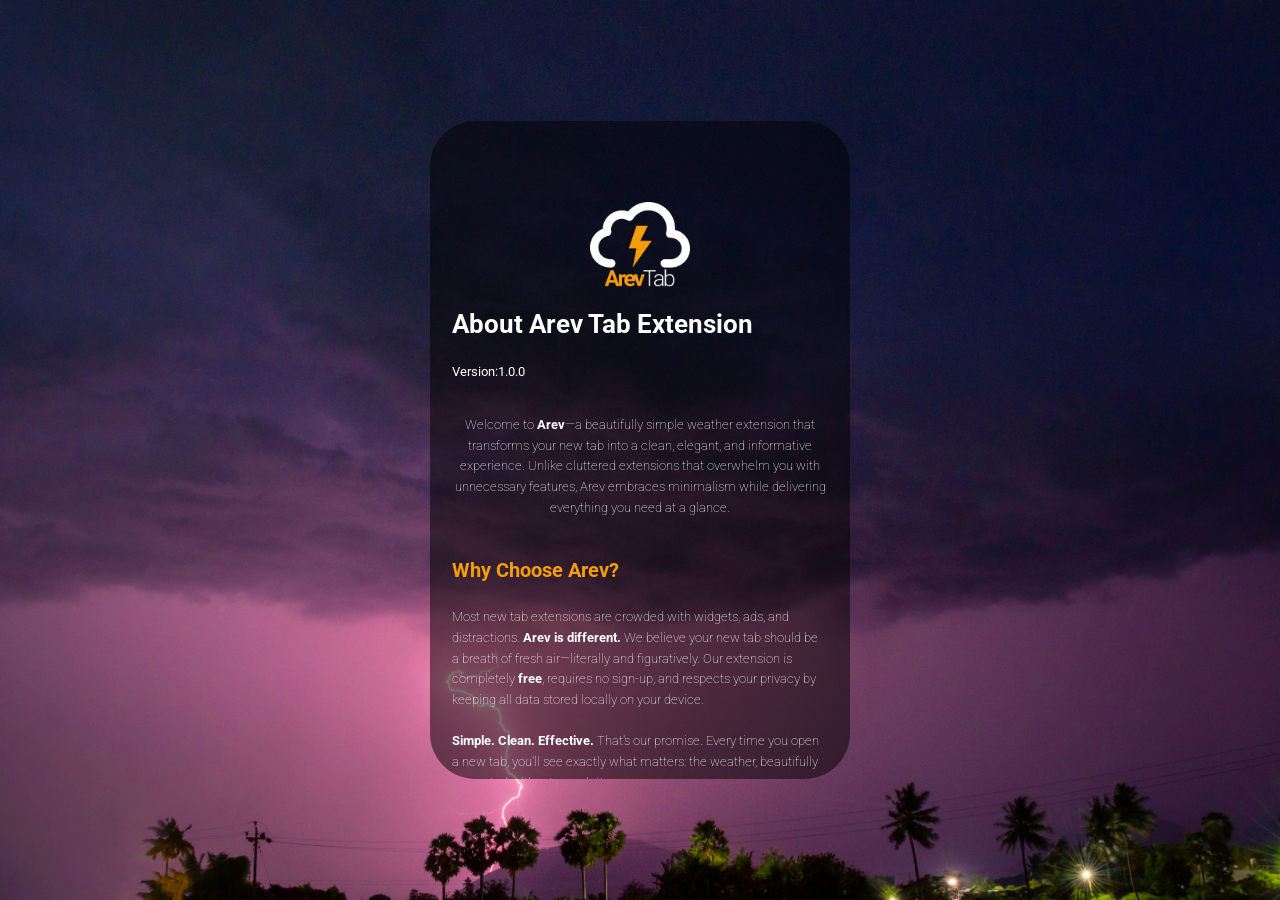
==== about.html @ 876112e2 "add settings page, credits and privacy policy" ====
<!--
  @fileoverview About page for Arev Chrome Extension
  @author Shirak Soghomonian
  @license MIT
  Copyright (c) 2025 Shirak Soghomonian
  GitHub: https://github.com/Shirak22/arev
  
  Permission is hereby granted, free of charge, to any person obtaining a copy
  of this software and associated documentation files (the "Software"), to deal
  in the Software without restriction, including without limitation the rights
  to use, copy, modify, merge, publish, distribute, sublicense, and/or sell
  copies of the Software, and to permit persons to whom the Software is
  furnished to do so, subject to the following conditions:
  
  The above copyright notice and this permission notice shall be included in all
  copies or substantial portions of the Software.
  
  THE SOFTWARE IS PROVIDED "AS IS", WITHOUT WARRANTY OF ANY KIND, EXPRESS OR
  IMPLIED, INCLUDING BUT NOT LIMITED TO THE WARRANTIES OF MERCHANTABILITY,
  FITNESS FOR A PARTICULAR PURPOSE AND NONINFRINGEMENT. IN NO EVENT SHALL THE
  AUTHORS OR COPYRIGHT HOLDERS BE LIABLE FOR ANY CLAIM, DAMAGES OR OTHER
  LIABILITY, WHETHER IN AN ACTION OF CONTRACT, TORT OR OTHERWISE, ARISING FROM,
  OUT OF OR IN CONNECTION WITH THE SOFTWARE OR THE USE OR OTHER DEALINGS IN THE
  SOFTWARE.
-->
<html lang="en">

<head>
    <meta charset="UTF-8">
    <meta name="viewport" content="width=device-width, initial-scale=1.0">
    <link rel="stylesheet" href="css/new-tab.css">
    <link rel="preconnect" href="https://fonts.googleapis.com">
    <link rel="preconnect" href="https://fonts.gstatic.com" crossorigin>
    <link href="https://fonts.googleapis.com/css2?family=Roboto:wght@100;300;400;500;700&display=swap" rel="stylesheet">
    <link href="https://fonts.googleapis.com/css2?family=Roboto+Condensed:wght@300;400;500;700&display=swap"
        rel="stylesheet">
    <link href="https://fonts.googleapis.com/css2?family=Roboto+Slab:wght@300;400;500;700&display=swap"
        rel="stylesheet">
    <link href="https://fonts.googleapis.com/css2?family=Roboto+Mono:wght@300;400;500;700&display=swap"
        rel="stylesheet">
    <link href="https://fonts.googleapis.com/css2?family=Roboto+Serif:wght@300;400;500;700&display=swap"
        rel="stylesheet">
    <title>About - Arev</title>
</head>

<body>
   
    <section id="main-container" class="privacy-container">
     

                
                <section class="settings-content-container">
                    <div class="privacy-content">
                        <p class="privacy-intro">
                            <header id="settings-footer">
                                <img src="assets/logo/icon_512.png" alt="Arev Logo">
                            </header>
                            <h3 class="settings-title">About Arev Tab Extension</h3>
                            Version:1.0.0
                        </p>
                        <p class="privacy-intro">
                            Welcome to <strong>Arev</strong>—a beautifully simple weather extension that transforms your 
                            new tab into a clean, elegant, and informative experience. Unlike cluttered extensions that 
                            overwhelm you with unnecessary features, Arev embraces minimalism while delivering everything 
                            you need at a glance.
                        </p>

                        <h4 class="privacy-section-title">Why Choose Arev?</h4>
                        <p class="privacy-text">
                            Most new tab extensions are crowded with widgets, ads, and distractions. <strong>Arev is different.</strong> 
                            We believe your new tab should be a breath of fresh air—literally and figuratively. Our extension 
                            is completely <strong>free</strong>, requires no sign-up, and respects your privacy by keeping all data 
                            stored locally on your device.
                        </p>
                        <p class="privacy-text">
                            <strong>Simple. Clean. Effective.</strong> That's our promise. Every time you open a new tab, you'll 
                            see exactly what matters: the weather, beautifully presented without any clutter.
                        </p>

                        <h4 class="privacy-section-title">Key Features</h4>

                        <h5 class="privacy-subsection-title">Real-Time Weather Information</h5>
                        <p class="privacy-text">
                            Get instant access to current weather conditions and a detailed <strong>3-day forecast</strong> right 
                            on your new tab. See temperature, conditions, and essential weather metrics at a glance—no need to 
                            navigate away or open another app.
                        </p>

                        <h5 class="privacy-subsection-title">Dynamic Weather-Matched Backgrounds</h5>
                        <p class="privacy-text">
                            Experience the weather visually with our <strong>dynamic background system</strong>. Each new tab 
                            automatically displays a stunning background that perfectly matches your current weather conditions. 
                            Sunny skies bring bright, cheerful scenes; rainy days show cozy, atmospheric imagery; snowy weather 
                            displays crisp winter landscapes. The background adapts in real-time, creating an immersive experience 
                            that connects you with the world outside.
                        </p>
                        <p class="privacy-text">
                            This isn't just decoration—it's a visual cue that helps you instantly understand the weather before 
                            you even read the numbers. Your new tab becomes a window to the weather, not just a data display.
                        </p>

                        <h5 class="privacy-subsection-title">Smart Clothing Recommendations</h5>
                        <p class="privacy-text">
                            Never wonder what to wear again. Arev provides <strong>personalized clothing recommendations</strong> 
                            based on the current weather conditions. Whether it's suggesting a light jacket for a breezy day, 
                            reminding you to grab an umbrella for rain, or recommending layers for cold weather, we help you 
                            dress appropriately for the conditions.
                        </p>
                        <p class="privacy-text">
                            <strong>This feature is designed to make your life easier.</strong> Instead of checking multiple 
                            weather apps and trying to interpret temperature readings, Arev gives you actionable advice right 
                            when you need it. Start your day prepared, comfortable, and confident about your outfit choice.
                        </p>

                        <h4 class="privacy-section-title">The Arev Philosophy</h4>
                        <p class="privacy-text">
                            We built Arev because we were tired of extensions that promised simplicity but delivered complexity. 
                            Our design philosophy is built on three principles:
                        </p>
                        <ul class="privacy-list">
                            <li><strong>Minimalism:</strong> Every element serves a purpose. No unnecessary features, no visual clutter.</li>
                            <li><strong>Beauty:</strong> Weather information should be presented beautifully, not just functionally.</li>
                            <li><strong>Effectiveness:</strong> You get the information you need, when you need it, without any friction.</li>
                        </ul>

                        <h4 class="privacy-section-title">Privacy First</h4>
                        <p class="privacy-text">
                            Your privacy matters. Arev stores all data locally on your device using Chrome's local storage. 
                            We don't collect personal information, we don't track your browsing, and we don't sell your data. 
                            The extension works entirely client-side, ensuring your information stays with you.
                        </p>

                        <h4 class="privacy-section-title">Get Started</h4>
                        <p class="privacy-text">
                            Using Arev is effortless. Simply install the extension and open a new tab. The extension will 
                            automatically detect your location (with your permission) and display your local weather. No 
                            configuration needed, no accounts to create, no settings to tweak—just open and enjoy.
                        </p>
                        <p class="privacy-text">
                            If you want to customize your experience, you can access settings to clear cache, adjust location 
                            preferences, or manage data. But even without touching any settings, Arev works beautifully out of 
                            the box.
                        </p>

                        <h4 class="privacy-section-title">Contact & Support</h4>
                        <p class="privacy-text">
                            Arev is an open-source project. We welcome feedback, suggestions, and contributions:
                        </p>
                        <ul class="privacy-list">
                            <li><strong>GitHub:</strong> <a href="https://github.com/Shirak22/arev" target="_blank" rel="noopener noreferrer">github.com/Shirak22/arev</a></li>
                            <li><strong>Developer:</strong> Shirak Soghomonian</li>
                        </ul>
                        <p class="privacy-text">
                            Thank you for choosing Arev. We hope it brings a little more clarity and beauty to your daily browsing experience.
                        </p>
                    </div>
                </section>
           
    </section>
</body>

</html>
---- css/new-tab.css ----
/**
 * @fileoverview Stylesheet for new tab page
 * @author Shirak Soghomonian
 * @license MIT
 * Copyright (c) 2025 Shirak Soghomonian
 * GitHub: https://github.com/Shirak22/arev
 * 
 * Permission is hereby granted, free of charge, to any person obtaining a copy
 * of this software and associated documentation files (the "Software"), to deal
 * in the Software without restriction, including without limitation the rights
 * to use, copy, modify, merge, publish, distribute, sublicense, and/or sell
 * copies of the Software, and to permit persons to whom the Software is
 * furnished to do so, subject to the following conditions:
 * 
 * The above copyright notice and this permission notice shall be included in all
 * copies or substantial portions of the Software.
 * 
 * THE SOFTWARE IS PROVIDED "AS IS", WITHOUT WARRANTY OF ANY KIND, EXPRESS OR
 * IMPLIED, INCLUDING BUT NOT LIMITED TO THE WARRANTIES OF MERCHANTABILITY,
 * FITNESS FOR A PARTICULAR PURPOSE AND NONINFRINGEMENT. IN NO EVENT SHALL THE
 * AUTHORS OR COPYRIGHT HOLDERS BE LIABLE FOR ANY CLAIM, DAMAGES OR OTHER
 * LIABILITY, WHETHER IN AN ACTION OF CONTRACT, TORT OR OTHERWISE, ARISING FROM,
 * OUT OF OR IN CONNECTION WITH THE SOFTWARE OR THE USE OR OTHER DEALINGS IN THE
 * SOFTWARE.
 */

:root {
    /* colors */
    --color-bg-primary: #aaa;
    --color-text-primary: #fff;
    --color-text-accent: #F59E0B;
    --color-overlay-light: rgba(0,0,0,.5);
    --color-overlay-dark: rgba(0,0,0,.9);
    
    /* border radius */
    --radius-large: 3.5rem;
    --radius-medium: 1.1875rem;
    --radius-small: 0.75rem;
    
    /* font sizes */
    --font-size-xxl: 8rem;
    --font-size-xl: 2rem;
    --font-size-lg: 1.5rem;
    --font-size-md: 1rem;
    --font-size-sm: 0.75rem;
    
    /* font weights */
    --font-weight-thin: 100;
    --font-weight-light: 300;
    --font-weight-normal: 500;
    --font-weight-bold: 700;
    
    /* container width */
    --container-width-weather: 32.25rem;
    --container-width-forecast-day: 9.375rem;
    --container-width-clothes-min: 70%;
    --container-width-clothes-max: 80%;
    
    /* container height */
    --container-height-weather: 50.625rem;
    --container-height-forecast-days: 11.75rem;
    
    /* icon height */
    --icon-height-min: 6.25rem;
    --icon-height-max: 15.625rem;
    --icon-height-forecast: 6.25rem;
    
    /* icon width */
    --icon-width-min: 6.25rem;
    --icon-width-max: 15.625rem;
    --icon-width-forecast: 6.25rem;
    
    /* spacing */
    --spacing-xs: 0.1875rem;
    --spacing-sm: 0.3125rem;
    --spacing-md: 1.25rem;
    --spacing-lg: 1.6875rem;
    --spacing-xl: 3.125rem;
    --gap-sm: 0.625rem;
    --gap-md: 0.625rem;
    
    /* transitions */
    --transition-fast: 0.3s ease;
    --transition-slow: 1s ease;
    --transition-fade: 0.5s .7s ease forwards;
}

* {
    box-sizing: border-box;
    margin: 0;
    padding: 0;
    font-family: 'Roboto', sans-serif;
    /* border: 1px dashed red; */
}

body {
    background-color: var(--color-bg-primary);
    padding: 0;
    margin: 0;
    overflow: hidden;
}

h1,h2,h3,p,span {
    font-weight: var(--font-weight-thin);
    text-align: center;
    color: var(--color-text-primary);
}

h1 {font-size: var(--font-size-xxl);}
h3 {font-size: var(--font-size-xl);}
p {font-size: var(--font-size-md);}
span {font-size: var(--font-size-md);}

.location-city{
    font-weight: var(--font-weight-bold);
}
.weather-time{
    font-weight: var(--font-weight-thin);
    margin: var(--spacing-xs) 0
}

button {
    background-color: var(--color-overlay-light);
    border-radius: var(--radius-small);
    padding: var(--spacing-sm) var(--spacing-lg);
    color: var(--color-text-primary);
    border: none;
    cursor: pointer;
    font-size: var(--font-size-md);
    font-weight: var(--font-weight-normal);
    text-transform: capitalize;
    width: 100%;
    min-height: 2.5rem;
    display: flex;
    align-items: center;
    justify-content: center;
    gap:var(--spacing-sm);
    transition: background-color var(--transition-fast);
    
}
button:hover {
        background-color: var(--color-overlay-dark);
}

#main-container {
    width: 100vw;
    height: 100vh;
    display: flex;
    justify-content: center; 
    align-items: center;
    background-image: url('../assets/backgrounds/thunderstorm/51.jpg');
    background-size: cover;
    background-position: center;
    background-repeat: no-repeat;
    margin: 0;
    padding: 0;


}

#weather-container {
    width: var(--container-width-weather);
    height: var(--container-height-weather);
    background-color: var(--color-overlay-light);
    border-radius: var(--radius-large);
    padding: var(--spacing-xl) 0 ; 
    display: flex;
    flex-direction: column;
    align-items: center;
    justify-content: flex-start;
    gap: 0;    
    position: relative;

}

#weather-content{
    height: 100%;
    flex: 1;
    display: flex;
    flex-direction: column;
    justify-content: flex-start;
    padding: 0 0 var(--spacing-md) 0;
}
.weather-temperature{
    margin: auto 0 0 0 ;
    display: flex;
    flex-direction: column;
    justify-content: space-evenly;
    height: 100%;
}
.weather-icon{
    min-width: var(--icon-width-min);
    width: 100%;
    max-width: var(--icon-width-max);

}
.weather-temperature-feels-like,
.weather-temperature-wind-speed-value,
.weather-temperature-humidity-value{
    font-weight: var(--font-weight-bold);
}
.weather-description{
    font-weight: var(--font-weight-light);
    font-size: var(--font-size-lg);
    color: var(--color-text-accent);
    text-transform: capitalize;
}
#photograph-credits {
    position: absolute;
    bottom: 0;
    left: 0;
    margin: var(--spacing-md);
    color: var(--color-text-primary);
    background-color: var(--color-overlay-light);
    border-radius: var(--radius-medium);
    font-style: italic;
    justify-self: flex-end;
    padding: var(--spacing-sm) var(--spacing-lg);

}
#photograph-credits p,
#photograph-credits span
{
    font-size: var(--font-size-sm);
}
.weather-temperature-value::after{
    content: "°";
    font-size: var(--font-size-xxl);
    font-weight: var(--font-weight-thin);
    color: var(--color-text-primary);
    margin-left: var(--spacing-sm);
}
.weather-temperature-details{
    display: flex;
    justify-content: space-between;
    text-transform: capitalize;
}
.photograph-credits-name {
    font-weight: var(--font-weight-normal);
}
.clothes-recommendation {
    background-color: var(--color-overlay-light);
    border-radius: var(--radius-small);
    padding: var(--spacing-sm) var(--spacing-lg);
    max-width: var(--container-width-clothes-max);
    min-width: var(--container-width-clothes-min);
    margin:0 auto;

}
.photograph-credits-link {
    text-decoration: none;
    color: var(--color-text-primary);
    font-size: var(--font-size-sm);
}
.weather-forecast {
    position: absolute;
    top: 0%;
    right: 0;
    height: 100%;
    display: flex;
    flex-direction: row;
    justify-content: center;
    gap: var(--gap-md);
    align-items: center;
    margin:0 calc(var(--gap-md) * -1);
    transform:translate(50%, 0%);
    transition: transform var(--transition-fast);
    width: auto;
    /* border: 2px dashed blue; */
    

}

.slide-right{
    transform:translate(100%, -0%);
    transition: transform var(--transition-slow);
}
.weather-forecast-title{
    rotate: 90deg;
    transform-origin: 0 50%;
    transform:translate(-50%, -50%);
   text-wrap: nowrap;
    background-color: var(--color-overlay-dark); 
    border-radius: var(--radius-medium);
    padding: var(--spacing-sm) var(--spacing-lg);
   flex:0 1 0;
   cursor: pointer;
}
.weather-forecast-title span {
    font-weight: var(--font-weight-bold);
}
.weather-forecast-icon {
    width: 100%;
    max-width: var(--icon-width-forecast);
}
.weather-forecast-days{
    display: flex;
    flex-direction: column;
    width: 100%;
    justify-content: center;
    align-items: space-between;
    max-height: var(--container-height-forecast-days); 
    gap: var(--gap-sm);
    opacity: 0;
    flex:0 1 100%;
    transition: opacity var(--transition-fast);
}
.visible{
    animation: fade-in var(--transition-fade);
}

.weather-forecast-day{
    display: flex;
    flex-direction: column;
    align-items: center;
    justify-content: center;
    background-color: var(--color-overlay-dark);
    border-radius: var(--radius-medium);
    padding: var(--spacing-sm) var(--spacing-lg);
    gap: var(--spacing-sm);
    max-width: var(--container-width-forecast-day);
    width: 100%; 
   
}
.weather-forecast-day p { font-size: var(--font-size-sm);}
.weather-forecast-day .weather-forecast-day-description {
    font-size: var(--font-size-md);
    font-weight: var(--font-weight-normal);
    color: var(--color-text-accent);
    text-transform: capitalize;
    text-align: center;
    text-wrap: wrap;
    overflow-wrap: break-word;
}

#weather-footer{
    margin :auto 0 0 0;
}


@keyframes fade-in{
    from {
        opacity: 0;
    }
    to {
        opacity: 1;
    }
}

@keyframes fade-out{
    from {
        opacity: 1;
    }
    to {
        opacity: 0;
    }
}



@media (min-width: 1024px) and (max-width: 1700px) {
    html {
        font-size: 13px; 
    }
}


@media (min-width: 768px) and (max-width: 1023px) {
    html {
        font-size: 11px;
    }
    
}

#settings-content{
    display: flex;
    flex-direction: column;
    justify-content: flex-start;
    align-items: center;
    gap: var(--gap-md);
    padding: var(--spacing-xl);
    max-width: 100%;
    width: 100%;
}

.settings-container {
    background-image: url('../assets/backgrounds/settings.jpg') !important;
    background-size: cover;
    background-position: center;
    background-repeat: no-repeat;
}

.settings-title{    
    font-weight: var(--font-weight-bold);
    text-align: left;
    margin: var(--spacing-xs)  0 0 0;
    align-self: flex-start;

}
.settings-title span svg{
    width: var(--font-size-lg);
    height: var(--font-size-lg);
    fill: var(--color-text-primary);
}
.settings-time{
        font-weight: var(--font-weight-thin);
        margin: var(--spacing-xs); 
}
.settings-content-container{
    display: flex;
    width: 100%;
    flex-direction: column;
    max-width: 100%;
    gap: var(--gap-md);
}
.settings-location-container{
    display: flex;
    flex-direction: column;
    justify-content: center;
    align-items: center;
    gap: var(--gap-xs);
    background-color: var(--color-overlay-light);
    border-radius: var(--radius-medium);
    padding: var(--spacing-lg) var(--spacing-lg);
    width: 100%;
    min-height: var(--icon-height-min);
    color: var(--color-text-primary);
}

.settings-location-buttons-container{
    display: flex;
    justify-content: space-between;
    gap: 1.2rem;
}
.settings-settings-buttons-container button{
   margin-top: 1.2rem;
}

#settings-footer{
    display: flex;
    flex-direction: column;
    justify-content: center;
    align-items: center;
    gap: var(--gap-sm);
    margin: var(--spacing-xl) 0 0 0;
    width: 100%;
    max-width: 100%;
    min-height: var(--icon-height-min);
    border-radius: var(--radius-medium);
    padding: var(--spacing-lg) var(--spacing-lg);
}

#settings-footer img {
    max-width: 100px; 
    height: auto;
}
.settings-footer-buttons-container,
.settings-footer-buttons-container a {
    font-size: var(--font-size-md);
    color: var(--color-text-primary);
    text-decoration: none;
    text-transform: capitalize;
    font-weight: var(--font-weight-normal);
    transition: color var(--transition-fast);

}
.settings-footer-buttons-container a:hover {
    color: var(--color-text-accent);
}

/* Privacy Policy Styles */
.privacy-content {
    display: flex;
    flex-direction: column;
    gap: var(--spacing-md);
    background-color: var(--color-overlay-light);
    border-radius: var(--radius-large);
    
    padding: var(--spacing-lg);
    width: 100%;
    color: var(--color-text-primary);
    max-height: var(--container-height-weather);
    max-width: var(--container-width-weather);
    overflow-y: auto;
    line-height: 1.6;
    margin:  auto;
}

.privacy-content::-webkit-scrollbar {
    width: 8px;
    
    
}
.privacy-container {
    background: url('../assets/backgrounds/settings.jpg') no-repeat center center;
    display: flex;
    flex-direction: column;
}
.privacy-content::-webkit-scrollbar-track {
    background: var(--color-overlay-dark);
    border-radius: var(--radius-small);
  
    
}

.privacy-content::-webkit-scrollbar-thumb {
    background: var(--color-text-accent);
    border-radius: var(--radius-small);
}

.privacy-intro {
    font-size: var(--font-size-md);
    margin-bottom: var(--spacing-sm);
}

.privacy-section-title {
    font-size: var(--font-size-lg);
    font-weight: var(--font-weight-bold);
    color: var(--color-text-accent);
    margin-top: var(--spacing-md);
    margin-bottom: var(--spacing-sm);
}

.privacy-subsection-title {
    font-size: var(--font-size-md);
    font-weight: var(--font-weight-normal);
    color: var(--color-text-primary);
    margin-top: var(--spacing-sm);
    margin-bottom: var(--spacing-xs);
}

.privacy-text {
    font-size: var(--font-size-md);
    margin-bottom: var(--spacing-sm);
    text-align: left;
}

.privacy-text code {
    background-color: var(--color-overlay-dark);
    padding: 0.125rem 0.375rem;
    border-radius: var(--radius-small);
    font-family: 'Roboto Mono', monospace;
    font-size: 0.875em;
}

.privacy-text a {
    color: var(--color-text-accent);
    text-decoration: underline;
    transition: color var(--transition-fast);
}

.privacy-text a:hover {
    color: var(--color-text-primary);
}

.privacy-list {
    margin-left: var(--spacing-lg);
    margin-bottom: var(--spacing-sm);
    font-size: var(--font-size-sm);
    line-height: 1.8;
}

.privacy-list li {
    margin-bottom: var(--spacing-xs);
}

.privacy-list li strong {
    color: var(--color-text-accent);
}
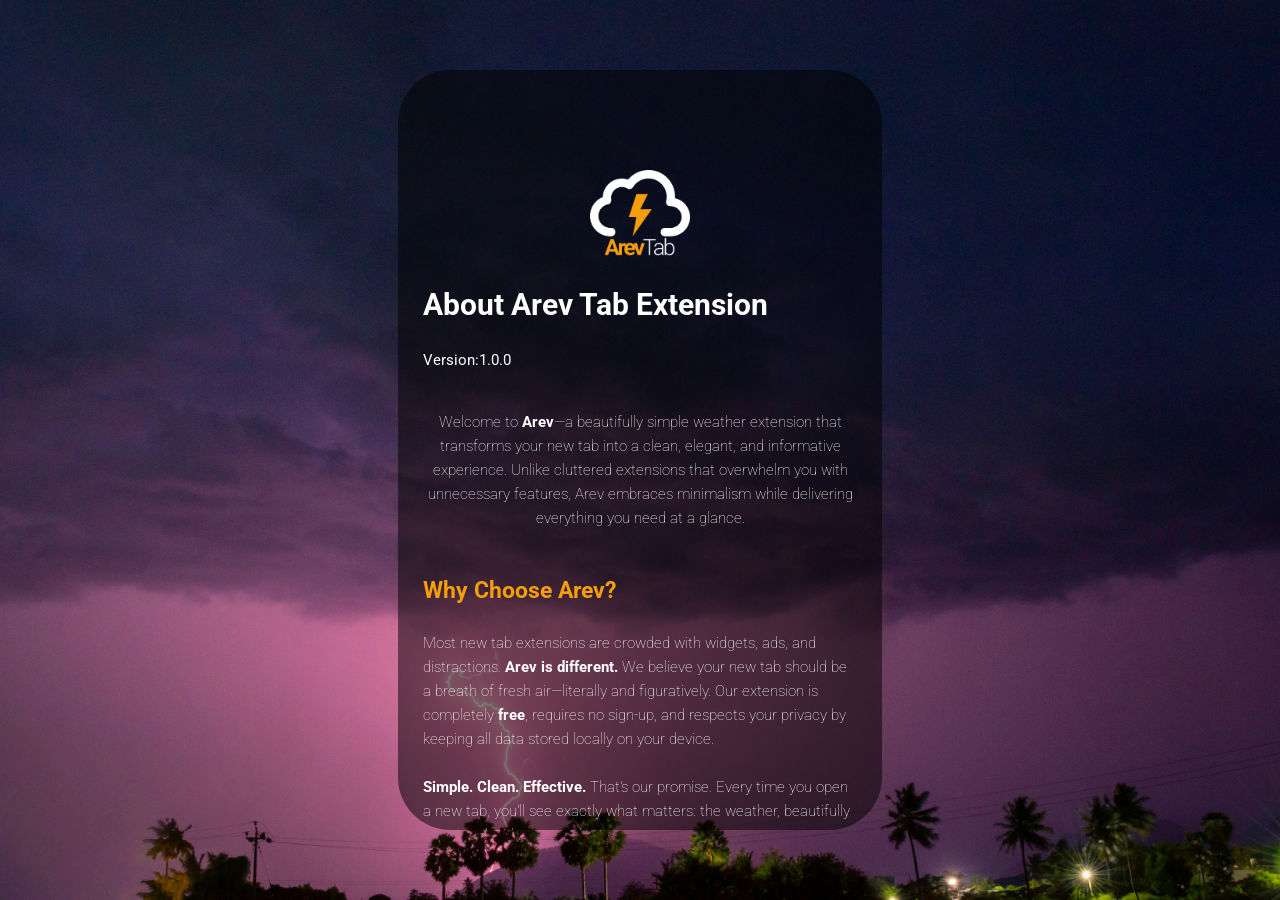
==== commit 6e112f7c: "fix the UI of the settings page to match other pages" ====
--- a/about.html
+++ b/about.html
@@ -153,6 +153,13 @@
                         <p class="privacy-text">
                             Thank you for choosing Arev. We hope it brings a little more clarity and beauty to your daily browsing experience.
                         </p>
+                        <footer id="settings-footer">
+                            <p class="settings-footer-text">© 2025 Shirak Soghomonian</p>
+                            <div class="settings-footer-buttons-container">
+                                <a class="settings-footer-buttons-container-link" href="settings.html">Back to settings</a>
+                                <a class="settings-footer-buttons-container-link" href="privacy.html">Privacy</a>
+                            </div>
+                        </footer>
                     </div>
                 </section>
            
--- a/css/new-tab.css
+++ b/css/new-tab.css
@@ -100,6 +100,18 @@
     overflow: hidden;
 }
 
+.offline-clock {
+    font-size: clamp(3rem, 10vw, 8rem);
+    font-weight: var(--font-weight-light);
+    font-family: 'Roboto Mono', monospace;
+    letter-spacing: 0.08em;
+    color: var(--color-text-primary);
+    text-shadow: 0 0.25rem 1rem rgba(0, 0, 0, 0.7);
+    background-color: var(--color-overlay-light);
+    border-radius: var(--radius-medium);
+    padding: 0.4em 0.7em;
+}
+
 h1,h2,h3,p,span {
     font-weight: var(--font-weight-thin);
     text-align: center;
@@ -148,10 +160,10 @@
     display: flex;
     justify-content: center; 
     align-items: center;
-    background-image: url('../assets/backgrounds/thunderstorm/51.jpg');
-    background-size: cover;
-    background-position: center;
-    background-repeat: no-repeat;
+    background-image: url('../assets/backgrounds/thunderstorm/51.webp');
+background-size: cover;
+background-position: top center;
+background-repeat: no-repeat;
     margin: 0;
     padding: 0;
 
@@ -223,17 +235,38 @@
 {
     font-size: var(--font-size-sm);
 }
-.weather-temperature-value::after{
-    content: "°";
+
+.weather-temperature-details{
+    display: flex;
+    justify-content: center;
+    text-transform: lowercase;
+    align-items: center;
+    gap: var(--gap-md);
+    width: 100%;
+
+}
+.weather-temperature-details div {
+    display: flex;
+    justify-content: center;
+    align-items: center;
+    flex: 1 1 0;
+}
+.weather-temperature h1 {
+    display: flex;
+    justify-content: center;
+    align-items: top;
+    gap: var(--gap-sm);
+}
+.weather-temperature-details div img {
+    max-width: 3rem;
+}
+.weather-temperature-value {
     font-size: var(--font-size-xxl);
-    font-weight: var(--font-weight-thin);
-    color: var(--color-text-primary);
-    margin-left: var(--spacing-sm);
-}
-.weather-temperature-details{
-    display: flex;
-    justify-content: space-between;
-    text-transform: capitalize;
+}
+.weather-temperature-unit {
+    font-size: var(--font-size-xl);
+    margin-left: calc( var(--spacing-md) * -1 ) ;
+    margin-top:  var(--spacing-sm)  ;
 }
 .photograph-credits-name {
     font-weight: var(--font-weight-normal);
@@ -358,20 +391,32 @@
 
 
 
-@media (min-width: 1024px) and (max-width: 1700px) {
+@media (min-height: 1240px) {
     html {
-        font-size: 13px; 
+        font-size: 17px; 
     }
 }
 
 
-@media (min-width: 768px) and (max-width: 1023px) {
+@media (min-height: 800px) and (max-height: 960px) {
     html {
-        font-size: 11px;
+        font-size: 15px;
     }
     
 }
-
+@media (min-height: 600px) and (max-height: 799px) {
+    html {
+        font-size: 13px;
+    }
+    
+}
+
+@media  (max-height: 599px) {
+    html {
+        font-size: 10px;
+    }
+    
+}
 #settings-content{
     display: flex;
     flex-direction: column;
@@ -384,10 +429,21 @@
 }
 
 .settings-container {
-    background-image: url('../assets/backgrounds/settings.jpg') !important;
+    background-image: url('../assets/backgrounds/settings.webp') !important;
     background-size: cover;
     background-position: center;
     background-repeat: no-repeat;
+    align-items: center;
+    justify-content: center;
+    overflow: hidden;
+    padding: 0;
+}
+
+.settings-container #weather-container {
+    height: auto;
+    max-height: calc(100vh - 2rem);
+    overflow-y: auto;
+    margin: 0 auto;
 }
 
 .settings-title{    
@@ -436,6 +492,83 @@
    margin-top: 1.2rem;
 }
 
+.settings-location-value {
+    text-align: left;
+    width: 100%;
+    line-height: 1.5;
+}
+
+.settings-location-methods,
+.settings-background-methods {
+    display: flex;
+    flex-direction: column;
+    gap: 0.6rem;
+    width: 100%;
+    background-color: var(--color-overlay-light);
+    border-radius: var(--radius-medium);
+    padding: var(--spacing-lg);
+}
+
+.settings-location-methods label,
+.settings-background-methods label {
+    display: flex;
+    gap: 0.5rem;
+    color: var(--color-text-primary);
+    font-size: var(--font-size-md);
+    align-items: center;
+}
+
+.settings-manual-location {
+    display: flex;
+    flex-direction: column;
+    gap: 0.5rem;
+    width: 100%;
+}
+
+.settings-city-input,
+.settings-country-input,
+.settings-background-input {
+    width: 100%;
+    border: 0;
+    border-radius: var(--radius-small);
+    min-height: 2.5rem;
+    padding: 0.5rem 0.75rem;
+    background-color: rgba(255, 255, 255, 0.9);
+}
+
+.settings-city-suggestions {
+    display: none;
+    width: 100%;
+    max-height: 12rem;
+    overflow-y: auto;
+    border-radius: var(--radius-small);
+    background-color: rgba(0, 0, 0, 0.75);
+}
+
+.settings-city-suggestions.show {
+    display: block;
+}
+
+.settings-city-suggestion-item {
+    width: 100%;
+    border: 0;
+    border-bottom: 1px solid rgba(255, 255, 255, 0.12);
+    background: transparent;
+    color: var(--color-text-primary);
+    text-align: left;
+    padding: 0.5rem 0.75rem;
+    cursor: pointer;
+}
+
+.settings-city-suggestion-item:last-child {
+    border-bottom: 0;
+}
+
+.settings-city-suggestion-item:hover {
+    background-color: rgba(255, 255, 255, 0.12);
+}
+
+.settings-header,
 #settings-footer{
     display: flex;
     flex-direction: column;
@@ -450,6 +583,7 @@
     padding: var(--spacing-lg) var(--spacing-lg);
 }
 
+.settings-header img,
 #settings-footer img {
     max-width: 100px; 
     height: auto;
@@ -492,7 +626,7 @@
     
 }
 .privacy-container {
-    background: url('../assets/backgrounds/settings.jpg') no-repeat center center;
+    background: url('../assets/backgrounds/settings.webp') no-repeat center center;
     display: flex;
     flex-direction: column;
 }
@@ -566,4 +700,5 @@
 
 .privacy-list li strong {
     color: var(--color-text-accent);
-}+}
+
